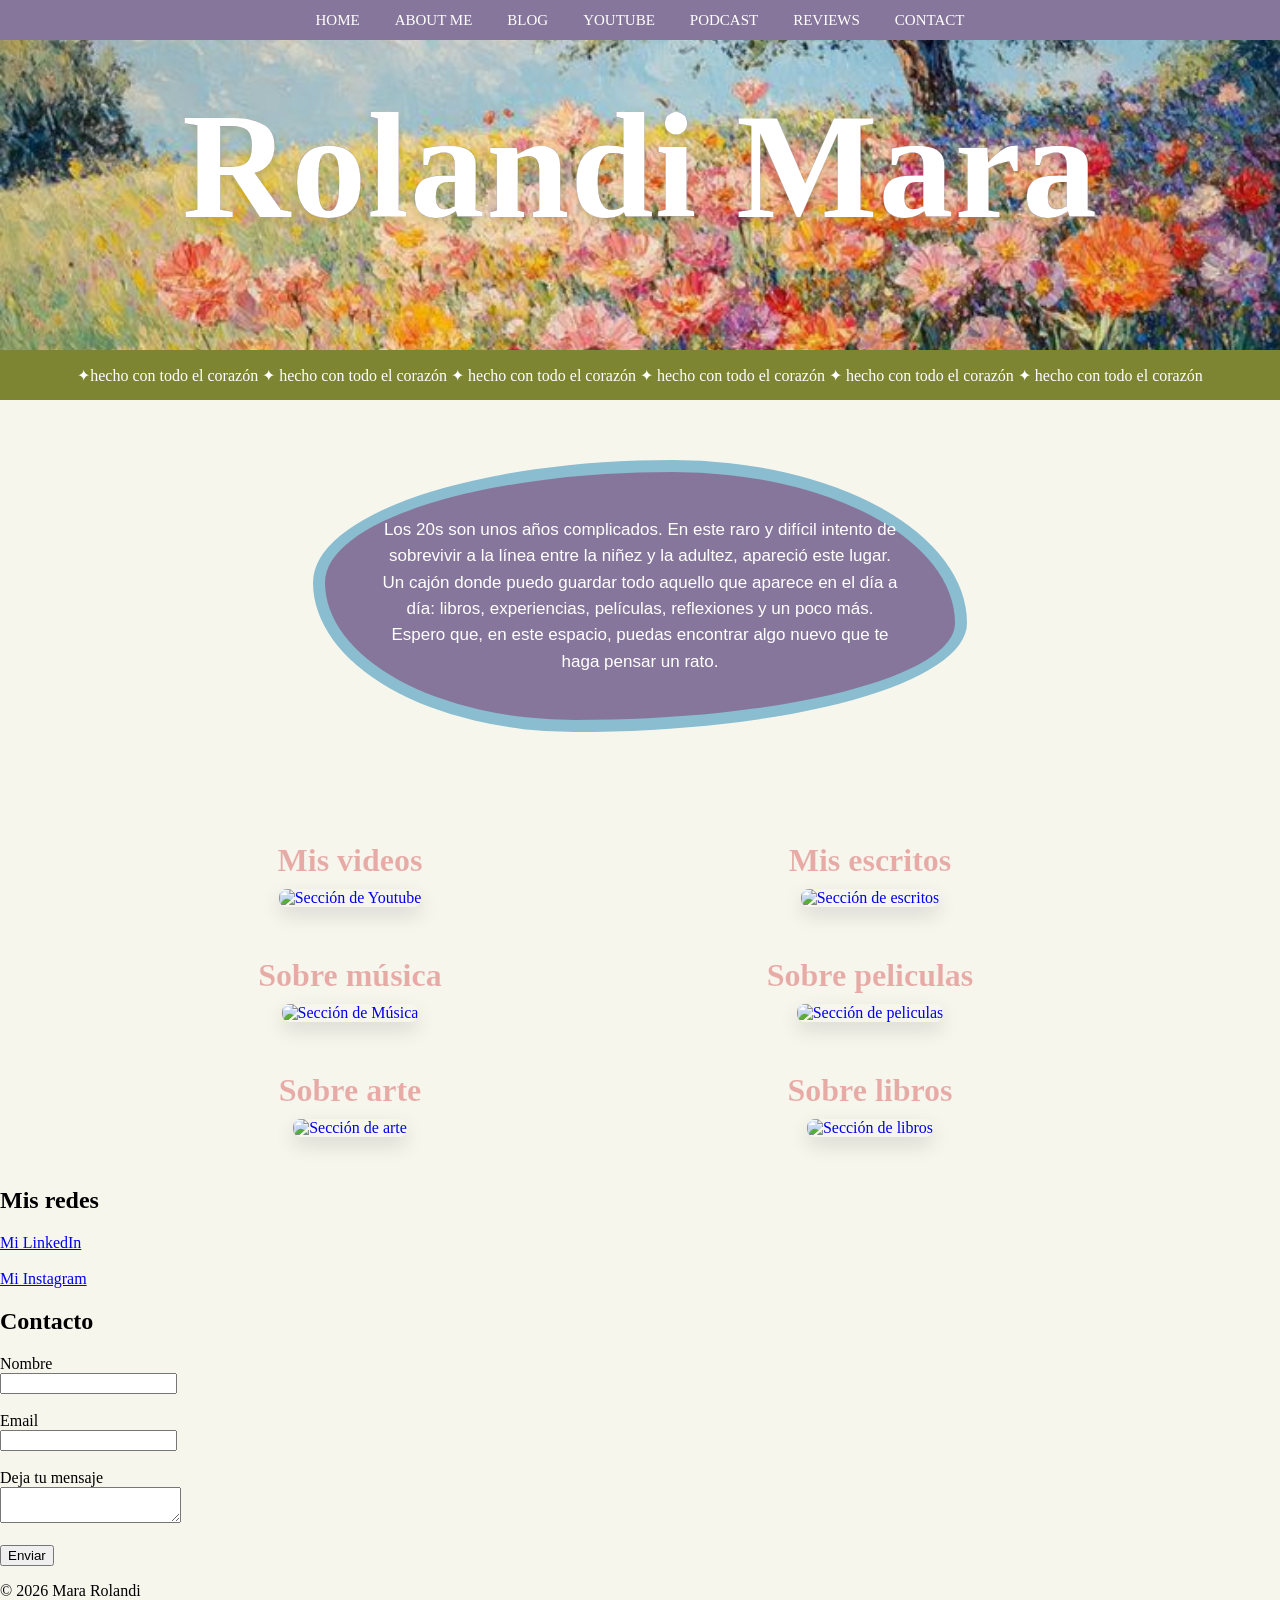
==== index.html @ b8268177 "Primer versión de mi página web" ====
<!DOCTYPE html>
<html lang="es">

<head>
    <meta charset="UTF-8">
    <title>Rolandi Mara</title>
    <link rel="stylesheet" href="estilo.css/stilo.css">
    
</head>

<body>

    <!-- PORTADA -->

    <header class="hero">

        <nav>
            <a href="#">HOME</a>
            <a href="sobre-mi.html">ABOUT ME</a>
            <a href="#">BLOG</a>
            <a href="https://www.youtube.com/@Rolandimara" target="_blank">
                YOUTUBE
            </a>
            <a href="https://open.spotify.com/show/2SRunqAerYG4aoYJCMt4LK?si=76158976916745de" target="_blank">
                PODCAST
            </a>
            <a href="#">REVIEWS</a>
            <a href="#">CONTACT</a>
        </nav>

        <div class="titulo">
            <h1>Rolandi Mara </h1>
        </div>

    </header>

    <!-- FRANJA -->

    <div class="franja">
    <p>
        ✦hecho con todo el corazón ✦ hecho con todo el corazón ✦ hecho con todo el corazón ✦ hecho con todo el corazón ✦ hecho con todo el corazón ✦ hecho con todo el corazón 
    </p>
</div>




<!-- PRESENTACIÓN -->

<section class="presentacion">

    <div class="caja-presentacion">
        <p>
            Los 20s son unos años complicados. En este raro y difícil intento
            de sobrevivir a la línea entre la niñez y la adultez, apareció
            este lugar. Un cajón donde puedo guardar todo aquello que aparece
            en el día a día: libros, experiencias, películas, reflexiones y
            un poco más. Espero que, en este espacio, puedas encontrar algo
            nuevo que te haga pensar un rato.
        </p>
    </div>

</section>

<section class="categorias">

    <a href="https://www.youtube.com/@Rolandimara"
       target="_blank"
       class="categoria">

        <h2>Mis videos</h2>

        <img src="youtube.jpg" alt="Sección de Youtube">

    </a>

    <a href="escritos.html"
       class="categoria">

        <h2>Mis escritos</h2>

        <img src="escritos.jpg" alt="Sección de escritos">

    </a>

    <a href="Música.html"
       class="categoria">

        <h2>Sobre música</h2>

        <img src="musica.jpg" alt="Sección de Música">

    </a>

    <a href="Peliculas.html"
       class="categoria">

        <h2>Sobre peliculas</h2>

        <img src="peliculas.jpg" alt="Sección de peliculas">

    </a>

    <a href="Arte.html"
       class="categoria">

        <h2>Sobre arte</h2>

        <img src="arte.jpg" alt="Sección de arte">

    </a>

    <a href="Libros.html"
       class="categoria">

        <h2>Sobre libros</h2>

        <img src="Libros.jpg" alt="Sección de libros">

    </a>



</section>

        <section>

            <h2>Mis redes</h2>

            <a href="https://www.linkedin.com" target="_blank">
                Mi LinkedIn
            </a>

            <br><br>

            <a href="https://www.instagram.com/granngea/" target="_blank">
                Mi Instagram
            </a>

        </section>

        <section>

            <h2>Contacto</h2>

            <form>

                <label>Nombre</label>
                <br>
                <input type="text">

                <br><br>

                <label>Email</label>
                <br>
                <input type="email">

                <br><br>

                <label>Deja tu mensaje</label>
                <br>

                <textarea></textarea>

                <br><br>

                <button>Enviar</button>

            </form>

        </section>

    </main>

    <footer>
        <p>© 2026 Mara Rolandi</p>
    </footer>

</body>

</html>
---- estilo.css/stilo.css ----
/* ---------- ESTILOS GENERALES ---------- */

body {
    margin: 0;
    font-family: montserrat, futura;
    background-color: #f7f6ed;
}

img {
    width: 300px;
}


/* ---------- PORTADA ---------- */

.hero {
    height: 350px;
    background-image: url("../FONDO.jpg");
    background-size: cover;
    background-position: center;
    background-repeat: no-repeat;
    position: relative;
}


/* ---------- MENÚ ---------- */

nav {
    height: 40px;
    background-color: #86769b;
    display: flex;
    justify-content: center;
    align-items: center;
    gap: 35px;
}

nav a {
    color: white;
    text-decoration: none;
    font-size: 15px;
    font-weight: 500;
    font-family: "futura";
}


/* ---------- TÍTULO ---------- */

.titulo {
    position: absolute;
    top: 80px;
    width: 100%;
    letter-spacing: 9px;
    text-align: center;
    font-family: "Boogie", sans-serif;
    -webkit-text-stroke: 0.20px #86769b;
    color: white;
   
    text-shadow:0 3px 6px rgba(0,0,0,.45),

}

.titulo h1 {
    font-family: "Boogie";
    font-size: 150px;
    color: white;
    letter-spacing: 1px;
    text-shadow: 0px 5px 10px rgba(125, 133, 50, 0.3);
    margin: 0;
}


/* ---------- FRANJA ---------- */

.franja {
    width: 100%;
    height: 50px;
    background-color: #7d8532;
    color: white;
    display: flex;
    align-items: center; /* centra verticalmente */
    justify-content: center; /* centra horizontalmente */
    overflow: hidden;
}

.franja p {
    width: max-content;
    animation: mover 60s linear infinite;
}

@keyframes mover {
    from {
        transform: translateX(100vw);
    }
    to {
        transform: translateX(-100%);
    }
}

.presentacion {
    padding: 60px 20px;
    display: flex;
    justify-content: center;
}

.presentacion h2 {
    font-size: 35px;
    font-family: "futura";
}

.presentacion {
    padding: 60px 20px;
    display: flex;
    justify-content: center;
}

.caja-presentacion {
    width: 520px;
    padding: 45px 55px;

    background-color: #86769b;
    border: 12px solid #8bbdd0;
    border-radius: 55% 45% 60% 40% / 45% 60% 40% 55%;
    color: white;
    text-align: center;
}

.caja-presentacion p {
    margin: 0;
    font-family: "futura", sans-serif;
    font-size: 17px;
    line-height: 1.55;
}

.categorias {
    width: 90%;
    max-width: 1000px;
    margin: 50px auto;

     display: grid;
    grid-template-columns: repeat(2, 1fr);
    gap: 50px 40px;
}
.categoria {
    display: block;
    width: 420px;
    text-align: center;
    text-decoration: none;
    grid-template-columns: repeat(3, 1fr);
}

.categoria h2 {
    margin: 0 0 10px;
    color: #e7aaa5;
    font-family: "Boogie";
     -webkit-text-stroke: 0.20px #f0edf4;
    font-size: 32px;
}

.categoria img{
    width: 100%;
    height: 220px;

    object-fit: cover;
    object-position: 40% 27%;
    border-radius: 30px;
     border-radius: 8px;
    box-shadow: 0 8px 20px rgba(0,0,0,.12);
    transition: .3s;
    grid-template-columns: repeat(3, 1fr);
}

.categoria img:hover {
    transform: scale(1.03);
}

.texto-sobre-mi h1 {
    color: red !important;
    font-size: 100px !important;
}

.pagina-sobre-mi {
    min-height: 100vh;
    padding: 70px 20px;
    background-color: #e3dfbb;
}

.contenido-sobre-mi {
    width: 90%;
    max-width: 1000px;
    margin: 0 auto;
    display: flex;
    align-items: center;
    justify-content: space-between;
    gap: 60px;
}

.texto-sobre-mi {
    width: 55%;
}

.texto-sobre-mi h1 {
    margin: 0 0 15px;
    color: #e8d33f;
    font-family: "Boogie";
    font-size: 70px;
}

.texto-sobre-mi p {
    font-family: "futura", sans-serif;
    font-size: 20px;
    line-height: 1.45;
}

.foto-sobre-mi {
    width: 35%;
}

.foto-sobre-mi img {
    width: 100%;
    height: 470px;
    object-fit: cover;
    display: block;
}
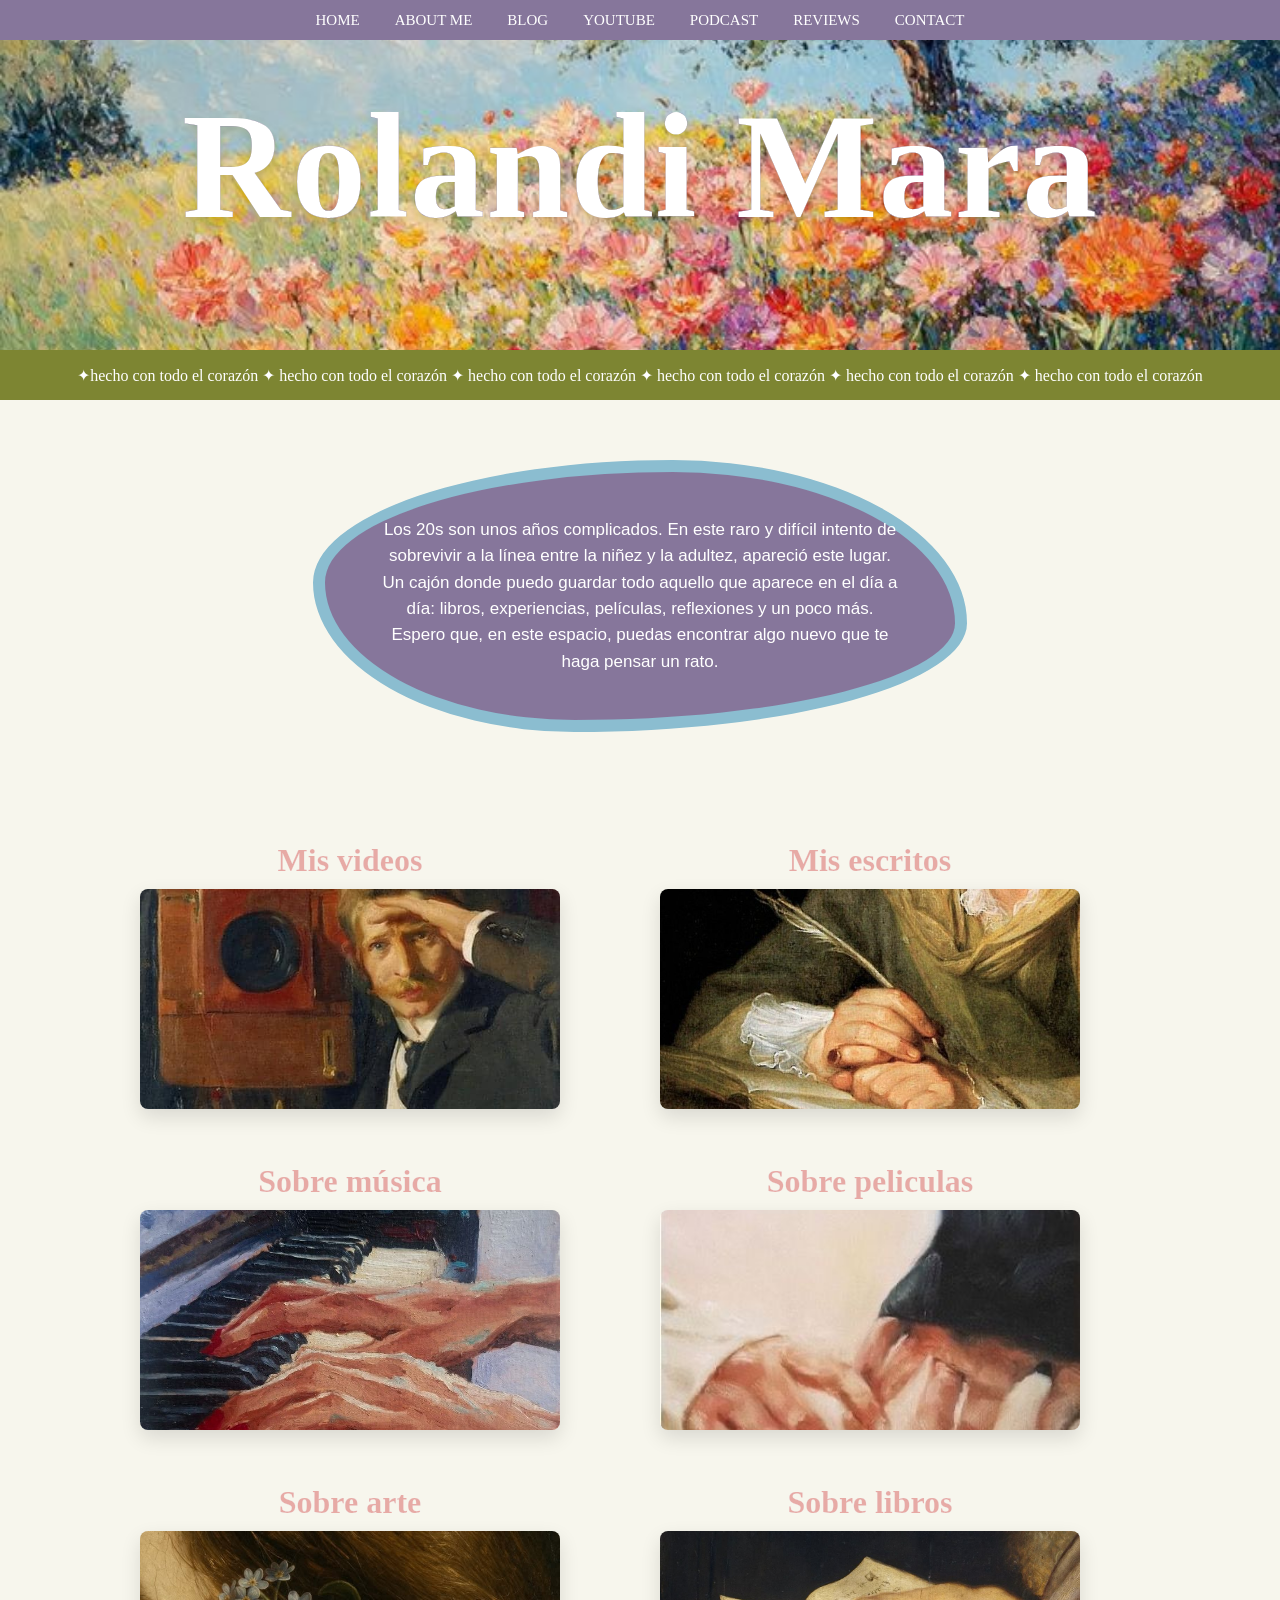
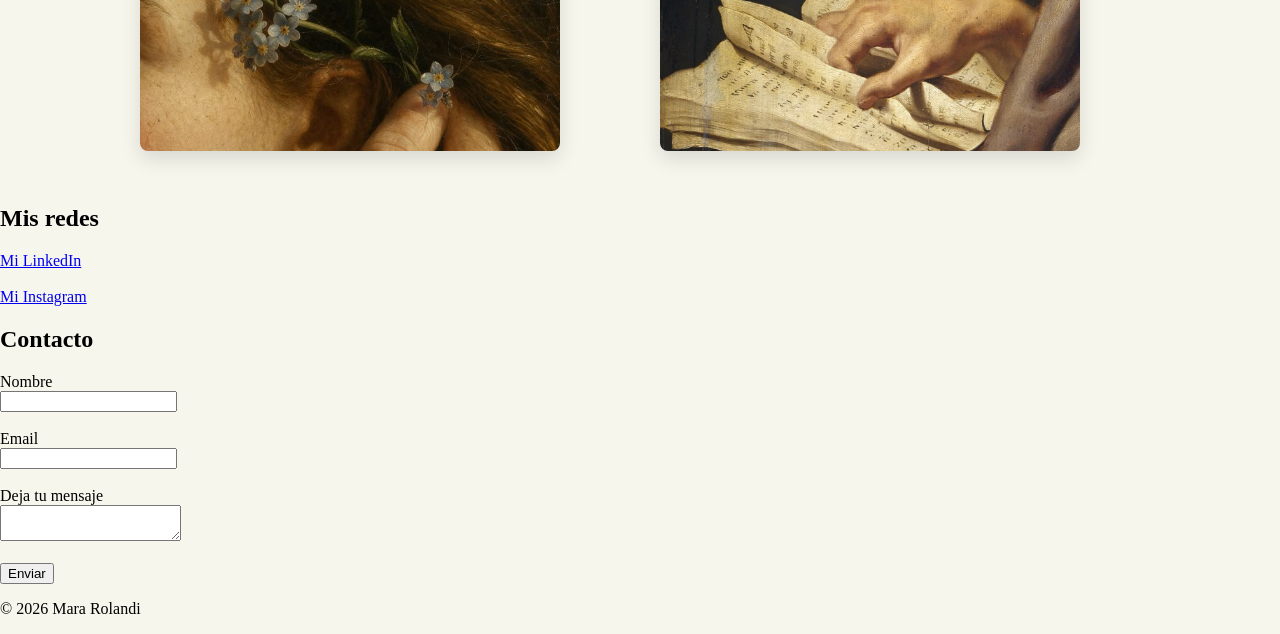
==== commit 6f6bd2d4: "Corregí las rutas de las imágenes" ====
--- a/index.html
+++ b/index.html
@@ -70,7 +70,7 @@
 
         <h2>Mis videos</h2>
 
-        <img src="youtube.jpg" alt="Sección de Youtube">
+        <img src="YOUTUBE.jpg" alt="Sección de Youtube">
 
     </a>
 
@@ -79,7 +79,7 @@
 
         <h2>Mis escritos</h2>
 
-        <img src="escritos.jpg" alt="Sección de escritos">
+        <img src="ESCRITOS.jpg" alt="Sección de Escritos">
 
     </a>
 
@@ -88,7 +88,7 @@
 
         <h2>Sobre música</h2>
 
-        <img src="musica.jpg" alt="Sección de Música">
+        <img src="MUSICA.jpg" alt="Sección de Música">
 
     </a>
 
@@ -97,7 +97,7 @@
 
         <h2>Sobre peliculas</h2>
 
-        <img src="peliculas.jpg" alt="Sección de peliculas">
+        <img src="PELICULAS.jpg" alt="Sección de Peliculas">
 
     </a>
 
@@ -106,7 +106,7 @@
 
         <h2>Sobre arte</h2>
 
-        <img src="arte.jpg" alt="Sección de arte">
+        <img src="ARTE.jpg" alt="Sección de Arte">
 
     </a>
 
@@ -115,8 +115,7 @@
 
         <h2>Sobre libros</h2>
 
-        <img src="Libros.jpg" alt="Sección de libros">
-
+        <img src="LIBROS.jpg" alt="Sección de Libros">
     </a>
 
 
